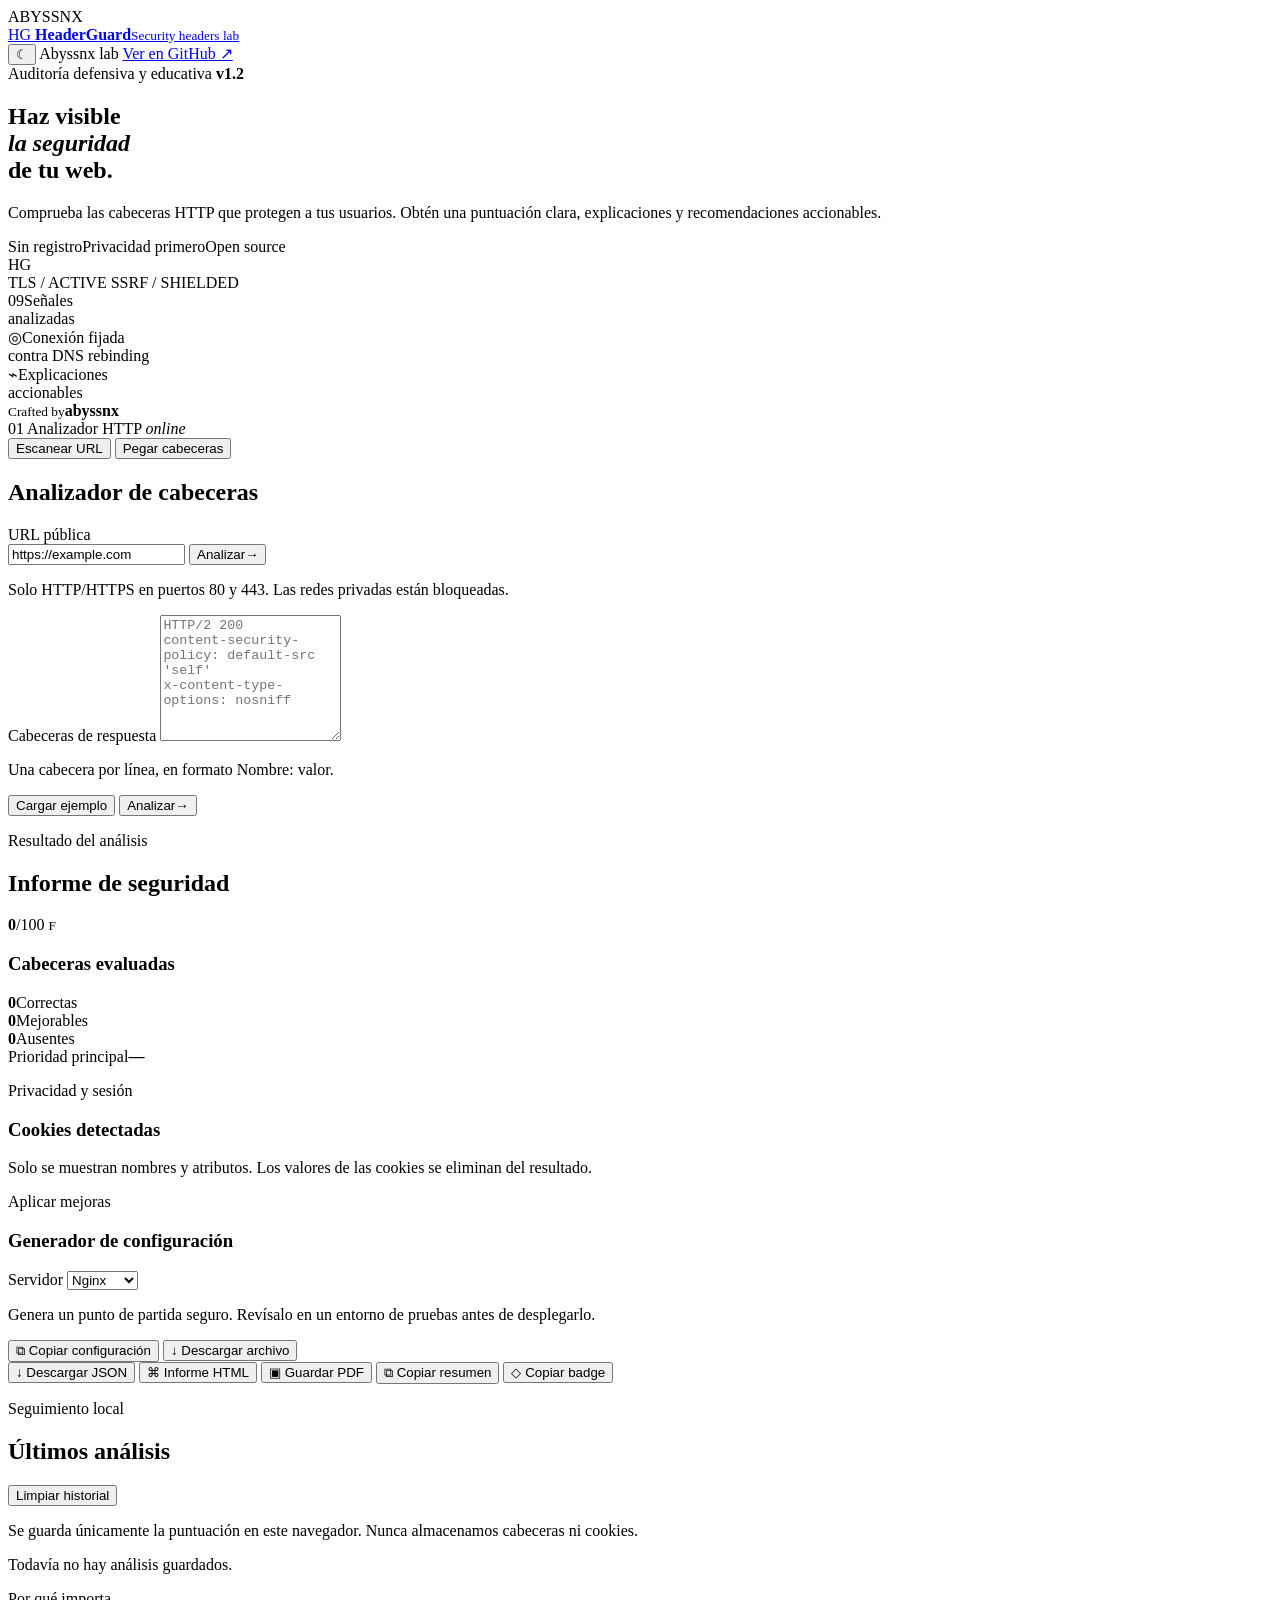
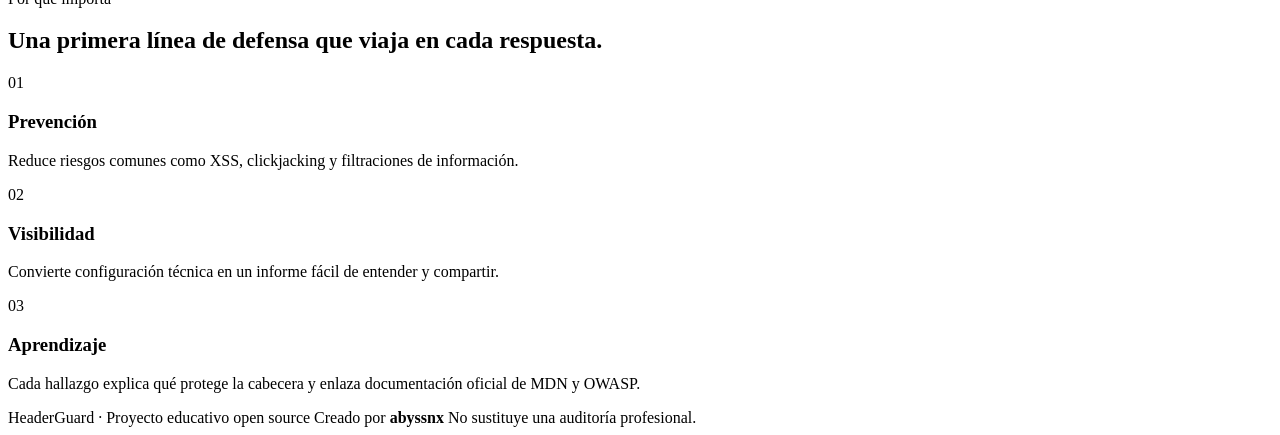
==== app/static/index.html @ 5c715858 "feat: publish HeaderGuard 1.2" ====
<!doctype html>
<html lang="es">
  <head>
    <meta charset="utf-8">
    <meta name="viewport" content="width=device-width, initial-scale=1">
    <meta name="description" content="Analiza cabeceras HTTP de seguridad, detecta configuraciones débiles y recibe recomendaciones claras.">
    <meta name="author" content="abyssnx">
    <meta name="theme-color" content="#070a17">
    <meta property="og:type" content="website">
    <meta property="og:title" content="HeaderGuard — HTTP Security Headers">
    <meta property="og:description" content="Haz visible la seguridad de tu web con un análisis claro y educativo de sus cabeceras HTTP.">
    <meta property="og:site_name" content="HeaderGuard by abyssnx">
    <meta name="twitter:card" content="summary">
    <link rel="icon" href="data:image/svg+xml,%3Csvg xmlns='http://www.w3.org/2000/svg' viewBox='0 0 64 64'%3E%3Crect width='64' height='64' rx='12' fill='%23070a17'/%3E%3Cpath d='M32 6 54 14v17c0 14-9 23-22 28C19 54 10 45 10 31V14Z' fill='none' stroke='%233be7ff' stroke-width='4'/%3E%3Cpath d='m22 32 7 7 14-16' fill='none' stroke='%238b5cf6' stroke-width='4'/%3E%3C/svg%3E">
    <title>HeaderGuard — HTTP Security Headers</title>
    <link rel="stylesheet" href="/static/styles.css">
    <script src="/static/app.js" defer></script>
  </head>
  <body>
    <div class="page-watermark" aria-hidden="true">ABYSSNX</div>
    <header class="site-header">
      <a class="brand" href="/" aria-label="HeaderGuard, inicio">
        <span class="brand-mark" aria-hidden="true"><span>HG</span></span>
        <span class="brand-copy"><strong>HeaderGuard</strong><small>Security headers lab</small></span>
      </a>
      <div class="header-actions">
        <button id="theme-toggle" class="icon-button" type="button" aria-label="Cambiar tema" title="Cambiar tema">☾</button>
        <span class="lab-chip"><i></i> Abyssnx lab</span>
        <a class="github-link" href="https://github.com/abyssnx/HeaderGuard" target="_blank" rel="noopener noreferrer">Ver en GitHub ↗</a>
      </div>
    </header>

    <main>
      <section class="hero">
        <div class="hero-copy">
          <div class="eyebrow"><span></span> Auditoría defensiva y educativa <b>v1.2</b></div>
          <h1>Haz visible<br><em>la seguridad</em><br>de tu web.</h1>
          <p>Comprueba las cabeceras HTTP que protegen a tus usuarios. Obtén una puntuación clara, explicaciones y recomendaciones accionables.</p>
          <div class="hero-tags" aria-label="Características principales">
            <span>Sin registro</span><span>Privacidad primero</span><span>Open source</span>
          </div>
        </div>
        <div class="hero-visual" aria-hidden="true">
          <div class="orbit orbit-one"></div>
          <div class="orbit orbit-two"></div>
          <div class="shield">
            <span class="shield-code">HG</span>
            <span class="shield-pulse"></span>
          </div>
          <span class="visual-label label-top">TLS / ACTIVE</span>
          <span class="visual-label label-bottom">SSRF / SHIELDED</span>
          <div class="scan-line"></div>
        </div>
      </section>

      <section class="trust-strip" aria-label="Capacidades de HeaderGuard">
        <div><span class="trust-number">09</span><span>Señales<br>analizadas</span></div>
        <div><span class="trust-icon">◎</span><span>Conexión fijada<br>contra DNS rebinding</span></div>
        <div><span class="trust-icon">⌁</span><span>Explicaciones<br>accionables</span></div>
        <div class="trust-signature"><small>Crafted by</small><strong>abyssnx</strong></div>
      </section>

      <section class="scanner-card" aria-labelledby="scanner-title">
        <div class="scanner-label"><span>01</span> Analizador HTTP <i>online</i></div>
        <div class="tabs" role="tablist" aria-label="Método de análisis">
          <button id="remote-tab" class="tab active" role="tab" aria-selected="true" aria-controls="remote-panel">Escanear URL</button>
          <button id="paste-tab" class="tab" role="tab" aria-selected="false" aria-controls="paste-panel">Pegar cabeceras</button>
        </div>

        <h2 id="scanner-title" class="sr-only">Analizador de cabeceras</h2>
        <form id="remote-panel" class="panel" role="tabpanel" aria-labelledby="remote-tab">
          <label for="url">URL pública</label>
          <div class="input-row">
            <input id="url" name="url" type="url" inputmode="url" placeholder="https://ejemplo.com" value="https://example.com" required maxlength="2048" autocomplete="url">
            <button class="primary-button" type="submit"><span>Analizar</span><span aria-hidden="true">→</span></button>
          </div>
          <p class="hint">Solo HTTP/HTTPS en puertos 80 y 443. Las redes privadas están bloqueadas.</p>
        </form>

        <form id="paste-panel" class="panel hidden" role="tabpanel" aria-labelledby="paste-tab">
          <label for="headers">Cabeceras de respuesta</label>
          <textarea id="headers" name="headers" rows="8" placeholder="HTTP/2 200&#10;content-security-policy: default-src 'self'&#10;x-content-type-options: nosniff" required maxlength="32768"></textarea>
          <div class="paste-actions">
            <p class="hint">Una cabecera por línea, en formato Nombre: valor.</p>
            <div class="button-group">
              <button id="sample-button" class="secondary-button" type="button">Cargar ejemplo</button>
              <button class="primary-button" type="submit"><span>Analizar</span><span aria-hidden="true">→</span></button>
            </div>
          </div>
        </form>
        <div id="status" class="status" role="status" aria-live="polite"></div>
      </section>

      <section id="results" class="results hidden" aria-live="polite">
        <div class="score-card">
          <div>
            <p class="section-kicker">Resultado del análisis</p>
            <h2 id="result-title">Informe de seguridad</h2>
            <p id="result-meta" class="muted"></p>
          </div>
          <div id="score-ring" class="score-ring score-0" aria-label="Puntuación">
            <strong id="score">0</strong><span>/100</span>
            <small id="grade">F</small>
          </div>
        </div>
        <div class="results-head">
          <h3>Cabeceras evaluadas</h3>
          <div class="result-badges"><span id="comparison" class="pill hidden"></span><span id="summary" class="pill"></span></div>
        </div>
        <div class="insight-grid" aria-label="Resumen de calidad">
          <div><strong id="secure-count">0</strong><span>Correctas</span></div>
          <div class="warning-stat"><strong id="warning-count">0</strong><span>Mejorables</span></div>
          <div class="missing-stat"><strong id="missing-count">0</strong><span>Ausentes</span></div>
          <div class="priority-card"><span>Prioridad principal</span><strong id="top-priority">—</strong></div>
        </div>
        <div id="header-list" class="header-list"></div>

        <section id="cookie-results" class="cookie-panel hidden" aria-labelledby="cookie-title">
          <div class="subsection-head">
            <div><p class="section-kicker">Privacidad y sesión</p><h3 id="cookie-title">Cookies detectadas</h3></div>
            <span id="cookie-summary" class="pill"></span>
          </div>
          <p class="muted">Solo se muestran nombres y atributos. Los valores de las cookies se eliminan del resultado.</p>
          <div id="cookie-list" class="cookie-list"></div>
        </section>

        <section class="config-panel" aria-labelledby="config-title">
          <div class="subsection-head">
            <div><p class="section-kicker">Aplicar mejoras</p><h3 id="config-title">Generador de configuración</h3></div>
            <label class="server-select">Servidor
              <select id="server-type">
                <option value="nginx">Nginx</option>
                <option value="apache">Apache</option>
                <option value="fastapi">FastAPI</option>
                <option value="express">Express</option>
              </select>
            </label>
          </div>
          <p class="muted">Genera un punto de partida seguro. Revísalo en un entorno de pruebas antes de desplegarlo.</p>
          <pre class="config-code"><code id="config-output"></code></pre>
          <div class="button-group config-actions">
            <button id="copy-config" class="secondary-button" type="button">⧉ Copiar configuración</button>
            <button id="download-config" class="secondary-button" type="button">↓ Descargar archivo</button>
          </div>
        </section>

        <div class="report-actions" aria-label="Acciones del informe">
          <button id="download-json" class="secondary-button" type="button">↓ Descargar JSON</button>
          <button id="download-html" class="secondary-button" type="button">⌘ Informe HTML</button>
          <button id="print-report" class="secondary-button" type="button">▣ Guardar PDF</button>
          <button id="copy-summary" class="secondary-button" type="button">⧉ Copiar resumen</button>
          <button id="copy-badge" class="secondary-button" type="button">◇ Copiar badge</button>
        </div>
      </section>

      <section id="history" class="history-section" aria-labelledby="history-title">
        <div class="history-head">
          <div><p class="section-kicker">Seguimiento local</p><h2 id="history-title">Últimos análisis</h2></div>
          <button id="clear-history" class="text-button" type="button">Limpiar historial</button>
        </div>
        <p class="history-privacy">Se guarda únicamente la puntuación en este navegador. Nunca almacenamos cabeceras ni cookies.</p>
        <div id="history-list" class="history-list"><p class="empty-history">Todavía no hay análisis guardados.</p></div>
      </section>

      <section class="explanation">
        <p class="section-kicker">Por qué importa</p>
        <h2>Una primera línea de defensa que viaja en cada respuesta.</h2>
        <div class="feature-grid">
          <article><span>01</span><h3>Prevención</h3><p>Reduce riesgos comunes como XSS, clickjacking y filtraciones de información.</p></article>
          <article><span>02</span><h3>Visibilidad</h3><p>Convierte configuración técnica en un informe fácil de entender y compartir.</p></article>
          <article><span>03</span><h3>Aprendizaje</h3><p>Cada hallazgo explica qué protege la cabecera y enlaza documentación oficial de MDN y OWASP.</p></article>
        </div>
      </section>
    </main>

    <footer>
      <span>HeaderGuard · Proyecto educativo open source</span>
      <span class="creator-mark">Creado por <strong>abyssnx</strong></span>
      <span>No sustituye una auditoría profesional.</span>
    </footer>
    <div id="toast" class="toast" role="status" aria-live="polite"></div>
  </body>
</html>
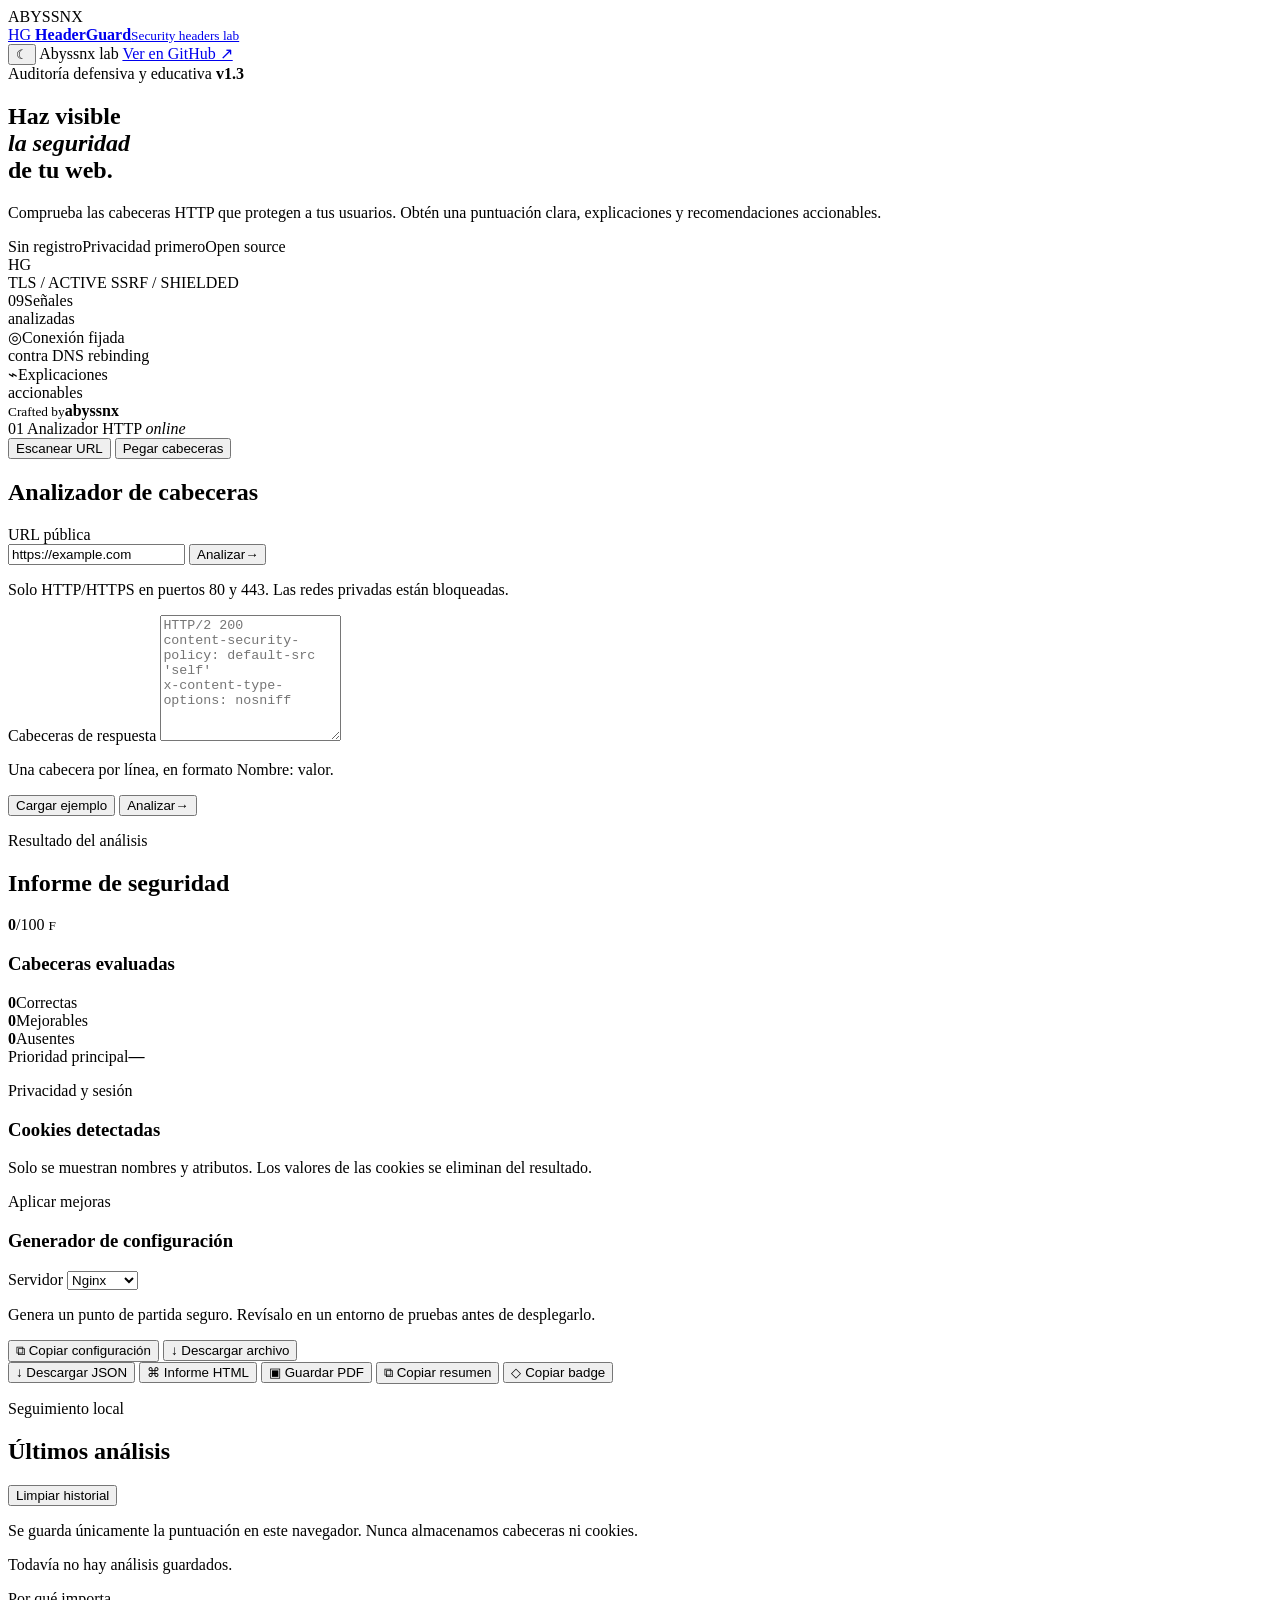
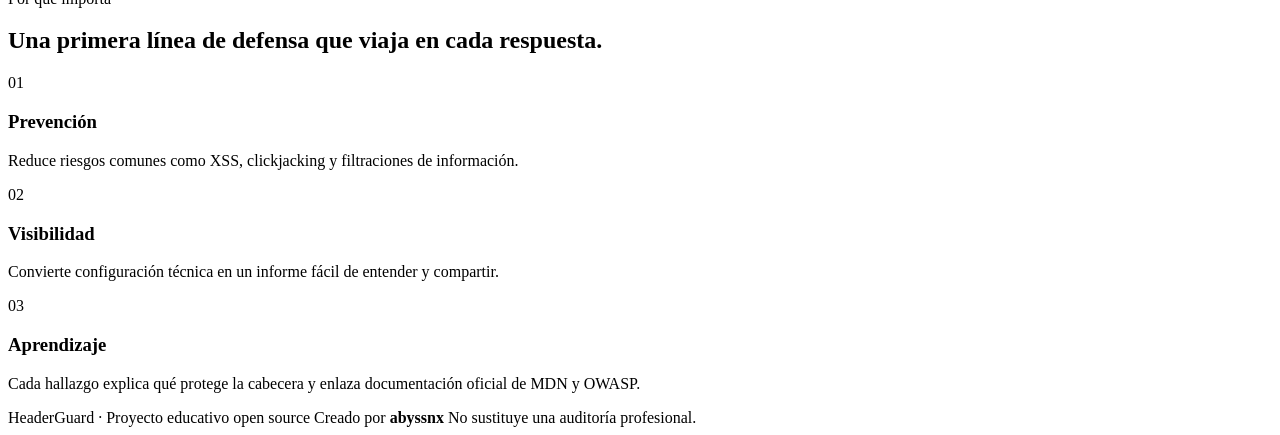
==== commit 7f61055a: "feat: release HeaderGuard 1.3 dual edition" ====
--- a/app/static/index.html
+++ b/app/static/index.html
@@ -33,7 +33,7 @@
     <main>
       <section class="hero">
         <div class="hero-copy">
-          <div class="eyebrow"><span></span> Auditoría defensiva y educativa <b>v1.2</b></div>
+          <div class="eyebrow"><span></span> Auditoría defensiva y educativa <b>v1.3</b></div>
           <h1>Haz visible<br><em>la seguridad</em><br>de tu web.</h1>
           <p>Comprueba las cabeceras HTTP que protegen a tus usuarios. Obtén una puntuación clara, explicaciones y recomendaciones accionables.</p>
           <div class="hero-tags" aria-label="Características principales">
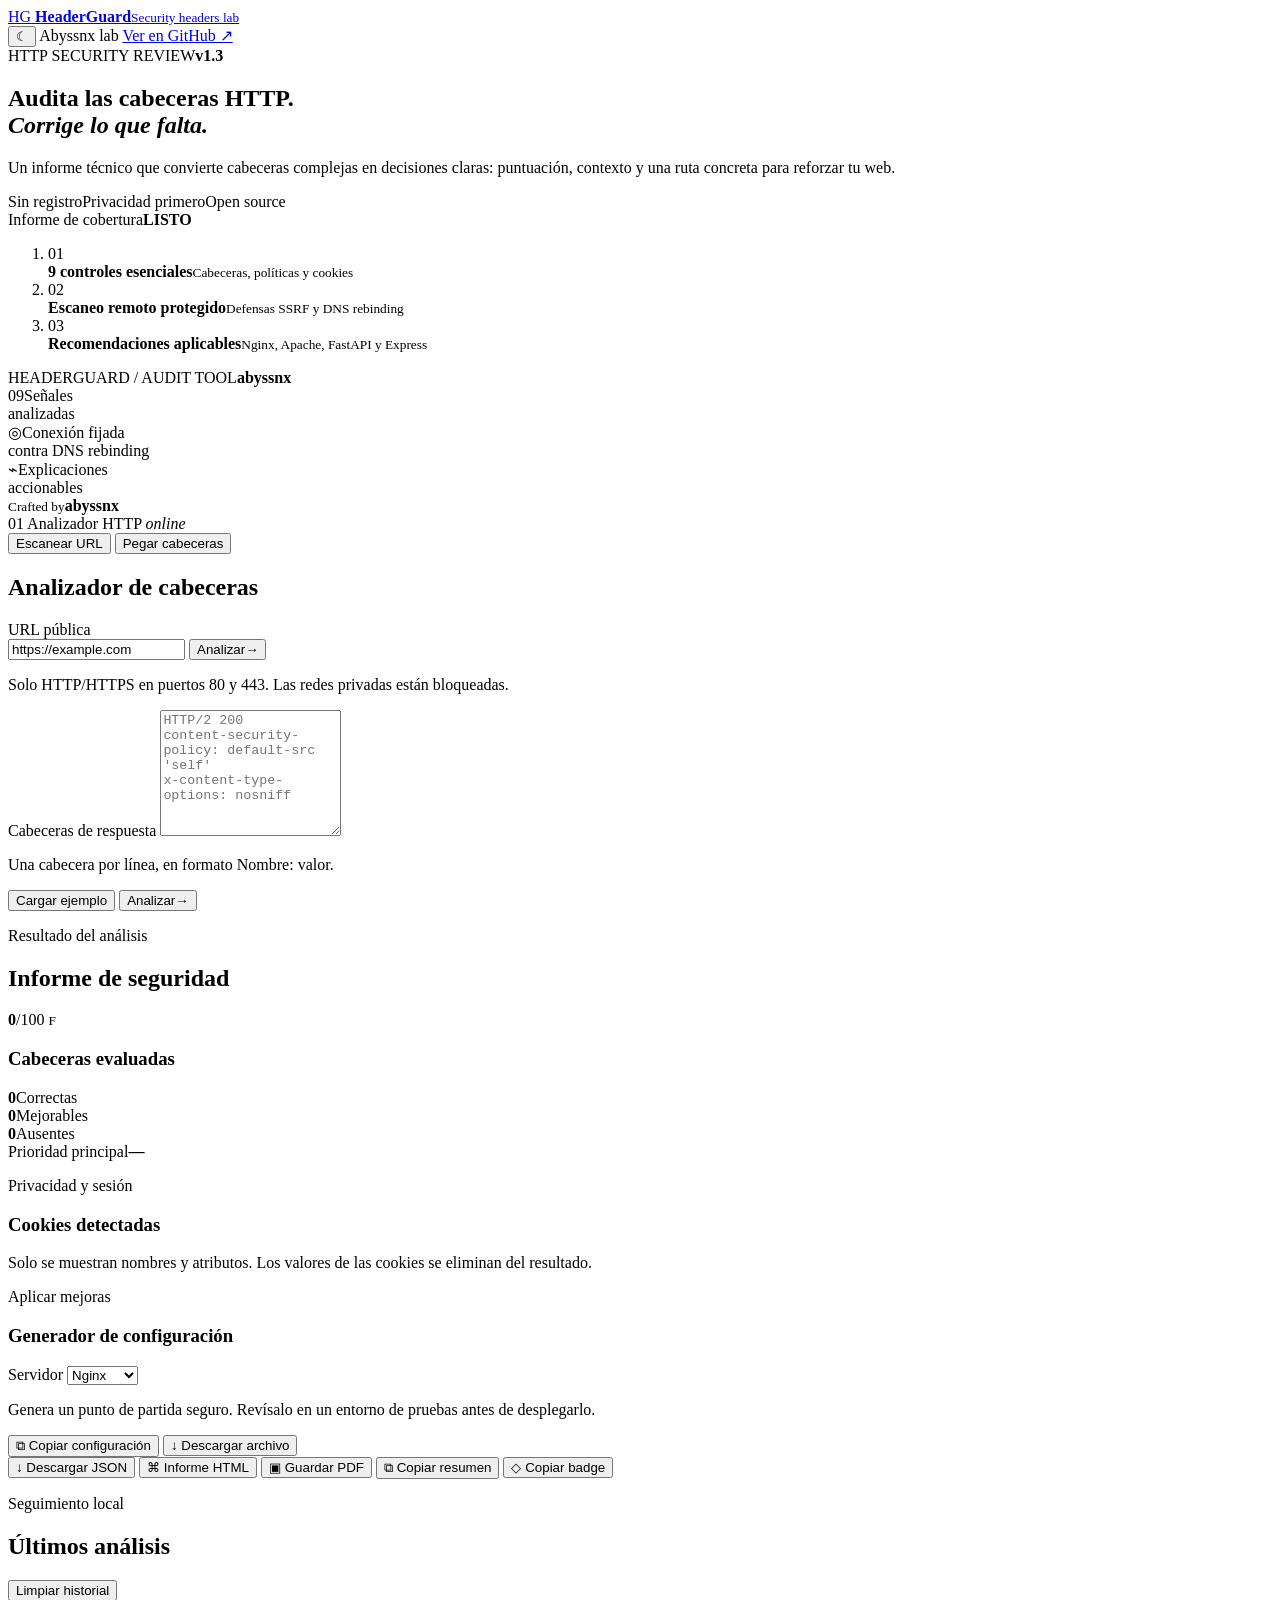
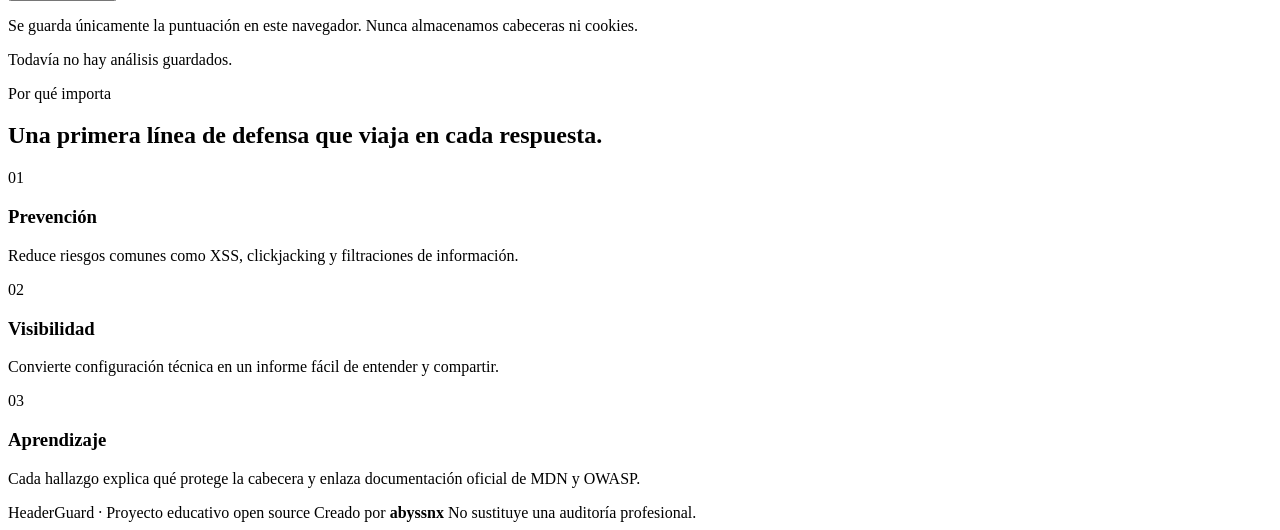
==== commit 1784faf1: "feat: introduce Obsidian Audit visual identity" ====
--- a/app/static/index.html
+++ b/app/static/index.html
@@ -5,19 +5,19 @@
     <meta name="viewport" content="width=device-width, initial-scale=1">
     <meta name="description" content="Analiza cabeceras HTTP de seguridad, detecta configuraciones débiles y recibe recomendaciones claras.">
     <meta name="author" content="abyssnx">
-    <meta name="theme-color" content="#070a17">
+    <meta name="theme-color" content="#09090b">
     <meta property="og:type" content="website">
     <meta property="og:title" content="HeaderGuard — HTTP Security Headers">
     <meta property="og:description" content="Haz visible la seguridad de tu web con un análisis claro y educativo de sus cabeceras HTTP.">
     <meta property="og:site_name" content="HeaderGuard by abyssnx">
     <meta name="twitter:card" content="summary">
-    <link rel="icon" href="data:image/svg+xml,%3Csvg xmlns='http://www.w3.org/2000/svg' viewBox='0 0 64 64'%3E%3Crect width='64' height='64' rx='12' fill='%23070a17'/%3E%3Cpath d='M32 6 54 14v17c0 14-9 23-22 28C19 54 10 45 10 31V14Z' fill='none' stroke='%233be7ff' stroke-width='4'/%3E%3Cpath d='m22 32 7 7 14-16' fill='none' stroke='%238b5cf6' stroke-width='4'/%3E%3C/svg%3E">
+    <link rel="icon" href="data:image/svg+xml,%3Csvg xmlns='http://www.w3.org/2000/svg' viewBox='0 0 64 64'%3E%3Crect width='64' height='64' rx='12' fill='%23050507'/%3E%3Cpath d='M32 6 54 14v17c0 14-9 23-22 28C19 54 10 45 10 31V14Z' fill='none' stroke='%238b5cf6' stroke-width='4'/%3E%3Cpath d='m22 32 7 7 14-16' fill='none' stroke='%23ddd6fe' stroke-width='4'/%3E%3C/svg%3E">
     <title>HeaderGuard — HTTP Security Headers</title>
     <link rel="stylesheet" href="/static/styles.css">
+    <link rel="stylesheet" href="/static/obsidian.css">
     <script src="/static/app.js" defer></script>
   </head>
   <body>
-    <div class="page-watermark" aria-hidden="true">ABYSSNX</div>
     <header class="site-header">
       <a class="brand" href="/" aria-label="HeaderGuard, inicio">
         <span class="brand-mark" aria-hidden="true"><span>HG</span></span>
@@ -33,24 +33,22 @@
     <main>
       <section class="hero">
         <div class="hero-copy">
-          <div class="eyebrow"><span></span> Auditoría defensiva y educativa <b>v1.3</b></div>
-          <h1>Haz visible<br><em>la seguridad</em><br>de tu web.</h1>
-          <p>Comprueba las cabeceras HTTP que protegen a tus usuarios. Obtén una puntuación clara, explicaciones y recomendaciones accionables.</p>
+          <div class="eyebrow"><span>HTTP SECURITY REVIEW</span><b>v1.3</b></div>
+          <h1>Audita las cabeceras HTTP.<br><em>Corrige lo que falta.</em></h1>
+          <p>Un informe técnico que convierte cabeceras complejas en decisiones claras: puntuación, contexto y una ruta concreta para reforzar tu web.</p>
           <div class="hero-tags" aria-label="Características principales">
             <span>Sin registro</span><span>Privacidad primero</span><span>Open source</span>
           </div>
         </div>
-        <div class="hero-visual" aria-hidden="true">
-          <div class="orbit orbit-one"></div>
-          <div class="orbit orbit-two"></div>
-          <div class="shield">
-            <span class="shield-code">HG</span>
-            <span class="shield-pulse"></span>
-          </div>
-          <span class="visual-label label-top">TLS / ACTIVE</span>
-          <span class="visual-label label-bottom">SSRF / SHIELDED</span>
-          <div class="scan-line"></div>
-        </div>
+        <aside class="hero-dossier" aria-label="Cobertura del análisis">
+          <div class="dossier-head"><span>Informe de cobertura</span><b>LISTO</b></div>
+          <ol>
+            <li><span>01</span><div><strong>9 controles esenciales</strong><small>Cabeceras, políticas y cookies</small></div></li>
+            <li><span>02</span><div><strong>Escaneo remoto protegido</strong><small>Defensas SSRF y DNS rebinding</small></div></li>
+            <li><span>03</span><div><strong>Recomendaciones aplicables</strong><small>Nginx, Apache, FastAPI y Express</small></div></li>
+          </ol>
+          <div class="dossier-signature"><span>HEADERGUARD / AUDIT TOOL</span><strong>abyssnx</strong></div>
+        </aside>
       </section>
 
       <section class="trust-strip" aria-label="Capacidades de HeaderGuard">
